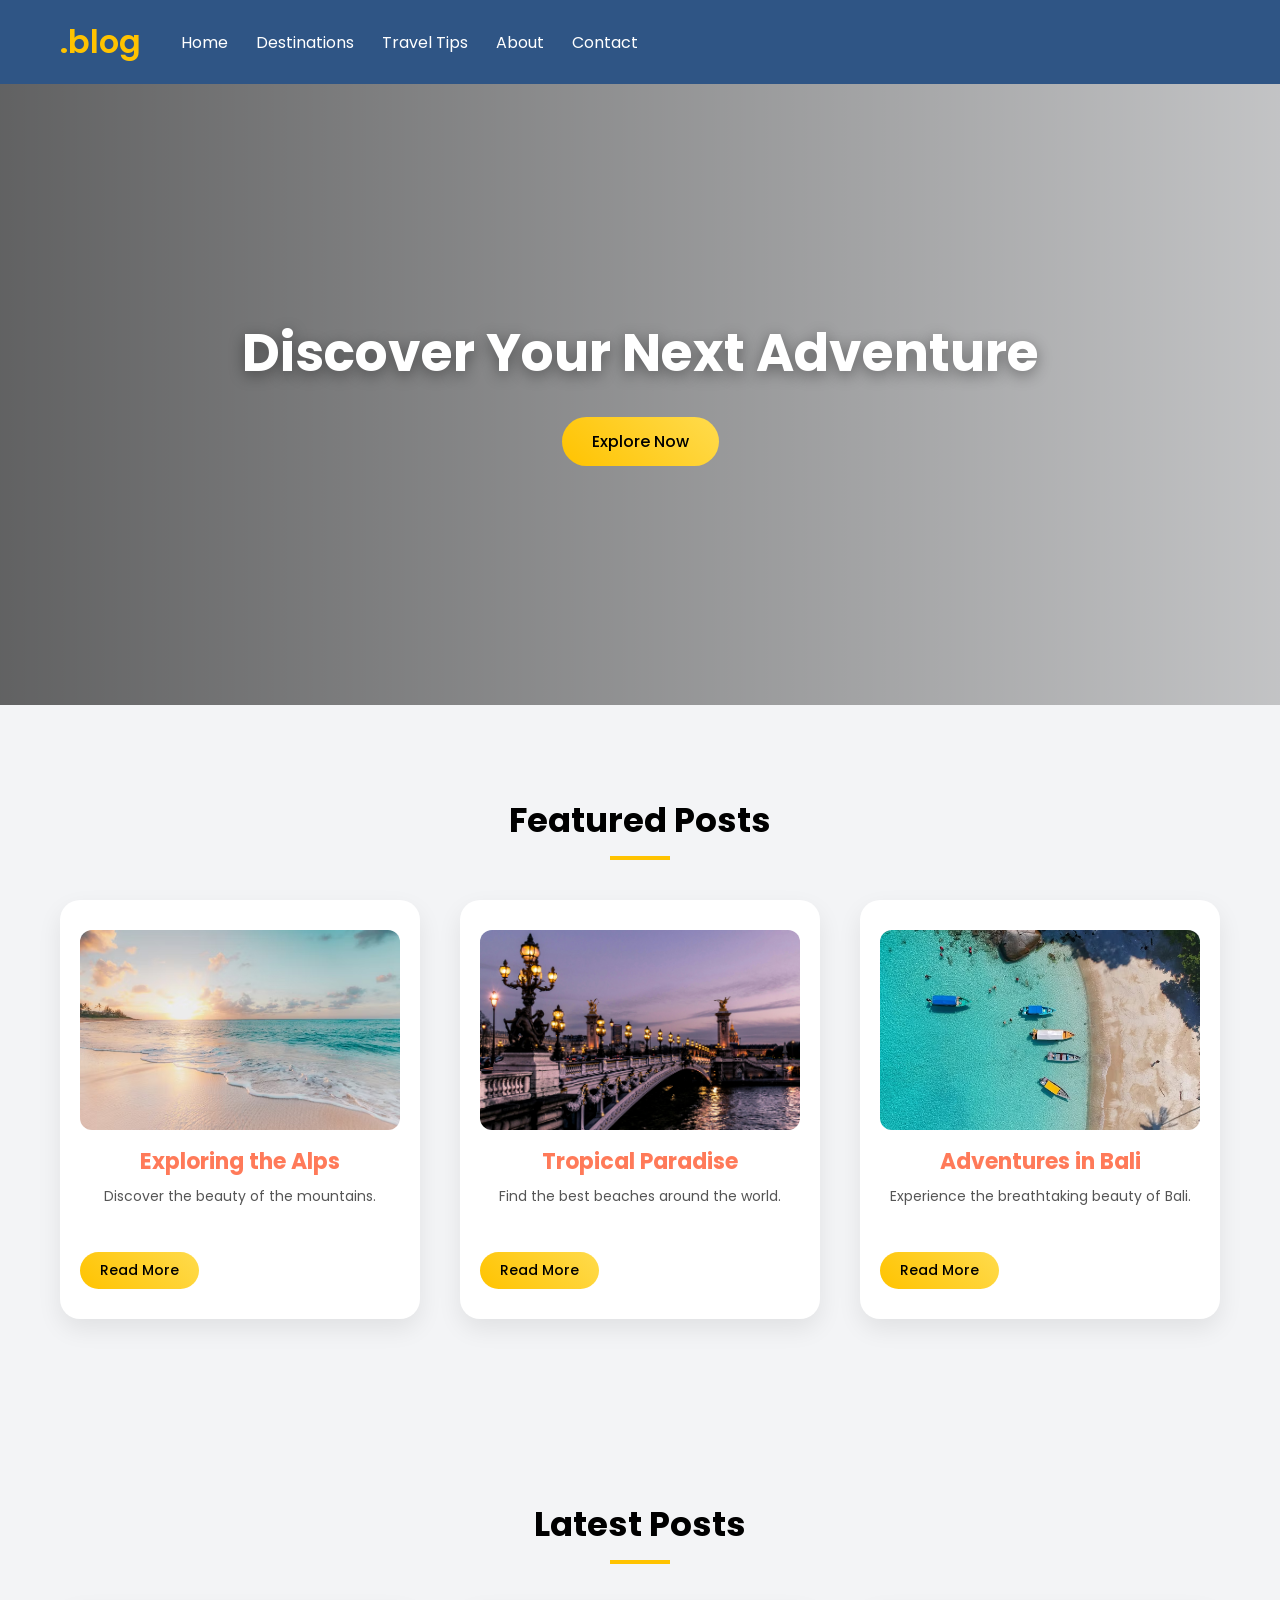
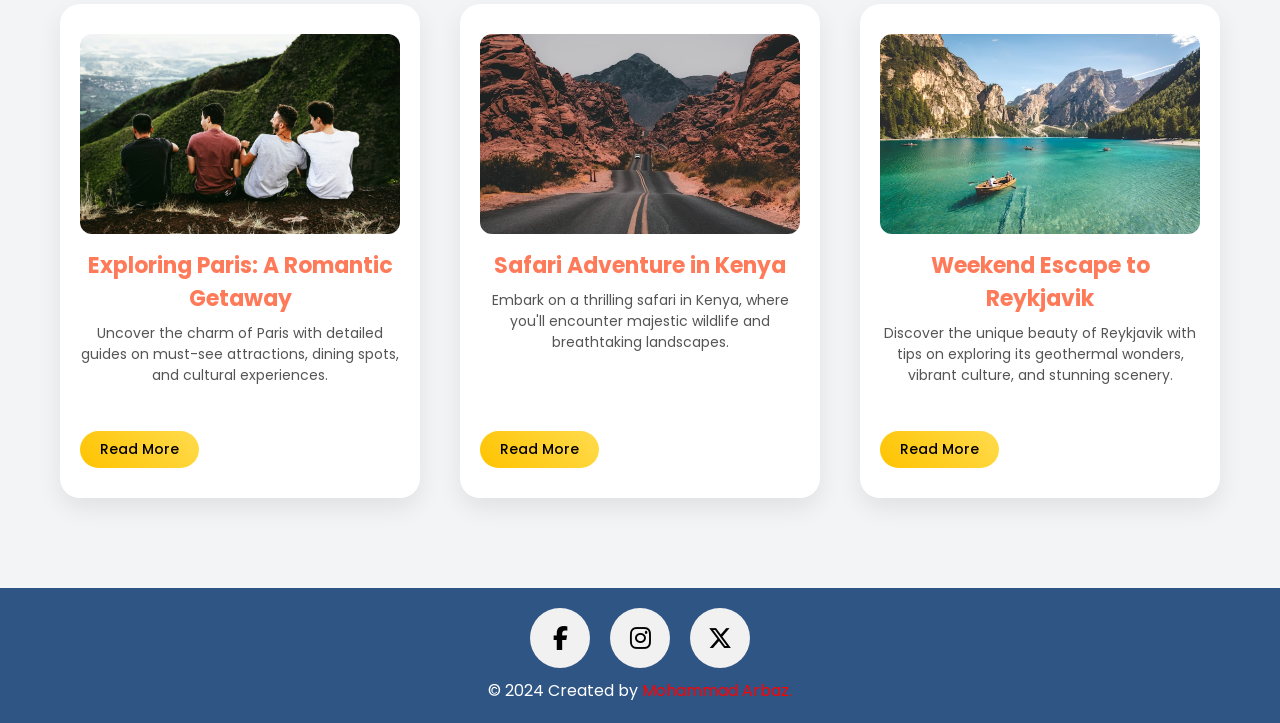
==== index.html @ c37733c9 "Travel Blog" ====
<!doctype html>
<html lang="en">
  <head>
    <meta charset="UTF-8" />
    <meta name="viewport" content="width=device-width, initial-scale=1.0" />
    <title>Travel Blog - Discover Your Next Adventure</title>
    <link rel="stylesheet" href="style.css" />
    <link
      rel="stylesheet"
      href="https://cdnjs.cloudflare.com/ajax/libs/font-awesome/6.5.0/css/all.min.css"
    />
  </head>

  <body>
    <header>
      <a href="#" class="logo">.blog</a>
      <nav>
        <a href="index.html">Home</a>
        <a href="destinations.html">Destinations</a>
        <a href="travel-tips.html">Travel Tips</a>
        <a href="about.html">About</a>
        <a href="contact.html">Contact</a>
      </nav>
    </header>

    <section
      class="hero"
      style="
        background-image: url(img/h1.jpg);
      "
    >
      <div class="hero-content">
        <h1>Discover Your Next Adventure</h1>
        <a href="#featured" class="btn">Explore Now</a>
      </div>
    </section>

    <section class="section" id="featured">
      <h2>Featured Posts</h2>
      <div class="underline"></div>

      <div class="grid">
        <div class="card">
          <img
            src="img/f1.avif"
          />
          <h3>Exploring the Alps</h3>
          <p>Discover the beauty of the mountains.</p>
          <a href="#" class="btn small">Read More</a>
        </div>

        <div class="card">
          <img
            src="img/f2.jpg"
          />
          <h3>Tropical Paradise</h3>
          <p>Find the best beaches around the world.</p>
          <a href="#" class="btn small">Read More</a>
        </div>

        <div class="card">
          <img
            src="img/f3.avif"
          />
          <h3>Adventures in Bali</h3>
          <p>Experience the breathtaking beauty of Bali.</p>
          <a href="#" class="btn small">Read More</a>
        </div>
      </div>
    </section>

    <section class="section">
      <h2>Latest Posts</h2>
      <div class="underline"></div>

      <div class="grid">
        <div class="card">
          <img
            src="img/l1.jpg"
          />
          <h3>Exploring Paris: A Romantic Getaway</h3>
          <p>
            Uncover the charm of Paris with detailed guides on must-see
            attractions, dining spots, and cultural experiences.
          </p>
          <a href="#" class="btn small">Read More</a>
        </div>

        <div class="card">
          <img
            src="img/l2.avif"
          />
          <h3>Safari Adventure in Kenya</h3>
          <p>
            Embark on a thrilling safari in Kenya, where you'll encounter
            majestic wildlife and breathtaking landscapes.
          </p>
          <a href="#" class="btn small">Read More</a>
        </div>

        <div class="card">
          <img
            src="img/l3.avif"
          />
          <h3>Weekend Escape to Reykjavik</h3>
          <p>
            Discover the unique beauty of Reykjavik with tips on exploring its
            geothermal wonders, vibrant culture, and stunning scenery.
          </p>
          <a href="#" class="btn small">Read More</a>
        </div>
      </div>
    </section>
    <footer>
      <div class="social">
        <a href="#"><i class="fab fa-facebook-f"></i></a>
        <a href="#"><i class="fab fa-instagram"></i></a>
        <a href="#"><i class="fab fa-x-twitter"></i></a>
      </div>
      <p>© 2024 Created by <span style="color: red;">Mohammad Arbaz.</span></p>
    </footer>
  </body>
</html>
---- style.css ----
@import url("https://fonts.googleapis.com/css2?family=Poppins:wght@400;500;600&display=swap");

* {
  margin: 0;
  padding: 0;
  box-sizing: border-box;
  font-family: "Poppins", sans-serif;
}
html {
  scroll-behavior: smooth;
}
body {
  background-color: #f3f4f6;
}
header {
  position: fixed;
  width: 100%;
  top: 0;
  background-color: #2f5585;
  display: flex;
  align-items: center;
  padding: 18px 60px;
  z-index: 1000;
}
.logo {
  font-size: 32px;
  font-weight: 600;
  color: #ffc300;
  margin-right: 40px;
  text-decoration: none;
}
nav {
  display: flex;
}
nav a {
  color: white;
  margin-right: 28px;
  text-decoration: none;
  font-size: 16px;
  transition: 0.3s;
}
nav a:hover {
  color: #ffc300;
}
.hero {
  margin-top: 75px;
  height: 70vh;
  background-position: center;
  background-repeat: no-repeat;
  background-size: cover;
  display: flex;
  justify-content: center;
  align-items: center;
  position: relative;
}
.hero::after {
  content: "";
  position: absolute;
  width: 100%;
  height: 100%;
  background: linear-gradient(to right, rgba(0, 0, 0, 0.6), rgba(0, 0, 0, 0.2));
}
.hero-content {
  position: relative;
  z-index: 10;
  text-align: center;
  color: white;
}
.hero h1 {
  font-size: 52px;
  text-shadow: 0 4px 15px rgba(0, 0, 0, 0.4);
}
.btn {
  margin-top: 25px;
  padding: 12px 30px;
  background: linear-gradient(45deg, #ffc300, #ffdb4d);
  border-radius: 30px;
  text-decoration: none;
  color: black;
  font-weight: 500;
  display: inline-block;
  transition: 0.3s;
}
.btn:hover {
  transform: translateY(-4px);
  box-shadow: 0 10px 25px rgba(0, 0, 0, 0.2);
}
.btn.small {
  padding: 8px 20px;
  font-size: 14px;
}
.section {
  padding: 90px 60px;
  text-align: center;
}
.section h2 {
  font-size: 34px;
}
.underline {
  width: 60px;
  height: 4px;
  background-color: #ffc300;
  margin: 10px auto 40px;
}
.grid {
  display: grid;
  grid-template-columns: repeat(3, 1fr);
  gap: 30px;
}
.card {
  background: white;
  padding: 18px;
  border-radius: 18px;
  text-align: left;
  box-shadow: 0 10px 25px rgba(0, 0, 0, 0.06);
  transition: 0.4s;
  display: flex;
  flex-direction: column;
}
.card:hover {
  transform: translateY(-10px);
  box-shadow: 0 20px 40px rgba(0, 0, 0, 0.12);
}
.card img {
  width: 100%;
  height: 200px;
  border-radius: 12px;
  object-fit: cover;
  transition: 0.4s;
}
.card:hover img {
  transform: scale(1.08);
}
.card h3 {
  margin: 15px 0 8px;
  font-size: 20px;
}
.card p {
  color: #666;
  font-size: 14px;
  margin-bottom: 20px;
  flex-grow: 1;
}
.card .btn.small {
  align-self: flex-start;
}
.about-flex {
  display: flex;
  align-items: center;
  gap: 60px;
  text-align: left;
}
.about-img img {
  width: 620px;
}
.about-text {
  font-size: 18px;
  color: #444;
  line-height: 1.8;
}
.grid {
  display: grid;
  grid-template-columns: repeat(3, 1fr);
  gap: 40px;
}
.card {
  background: #fff;
  padding: 30px 20px;
  border-radius: 20px;
  text-align: center;
  box-shadow: 0 10px 25px rgba(0, 0, 0, 0.08);
}
.circle {
  width: 150px;
  height: 150px;
  border-radius: 50%;
  object-fit: cover;
  margin-bottom: 15px;
}
.card h3 {
  color: #ff7a59;
  font-size: 22px;
}
.role {
  color: #666;
  font-size: 14px;
  margin: 10px 0;
}
.card p {
  font-size: 14px;
  color: #555;
}
.values {
  max-width: 800px;
  margin: auto;
  text-align: left;
  line-height: 2;
  font-size: 16px;
  color: #444;
}
.circle {
  width: 120px;
  height: 120px;
  border-radius: 50%;
  object-fit: cover;
  margin-bottom: 10px;
}
.center {
  text-align: center;
}
.values {
  max-width: 800px;
  margin: auto;
  text-align: left;
  line-height: 1.8;
}
form {
  max-width: 600px;
  margin: auto;
}
form input,
form textarea {
  width: 100%;
  padding: 12px;
  margin: 10px 0;
  border-radius: 6px;
  border: 1px solid #ccc;
}
form textarea {
  height: 120px;
}
iframe {
  border-radius: 12px;
  margin-top: 20px;
}
footer {
  background: #2f5585;
  color: white;
  text-align: center;
  padding: 40px;
}
.social span {
  margin: 0 10px;
  font-size: 20px;
}
footer {
  text-align: center;
  padding: 20px;
}
.social {
  display: flex;
  justify-content: center;
  gap: 20px;
  margin-bottom: 10px;
}
.social a {
  width: 60px;
  height: 60px;
  background: #f1f1f1;
  border-radius: 50%;
  display: flex;
  align-items: center;
  justify-content: center;
  text-decoration: none;
  transition: 0.3s ease;
}
.social a i {
  font-size: 24px;
  color: #000;
}
.social a:hover {
  transform: scale(1.1);
}
.social a:nth-child(1):hover {
  background: #1877f2; 
}
.social a:nth-child(2):hover {
  background: radial-gradient(
    circle at 30% 107%,
    #fdf497 0%,
    #fdf497 5%,
    #fd5949 45%,
    #d6249f 60%,
    #285aeb 90%
  );
}
.social a:nth-child(3):hover {
  background: #000; 
}
.social a:hover i {
  color: #fff;
}
@media (max-width: 900px) {
  header {
    padding: 15px 20px;
  }
  nav a {
    margin-right: 15px;
    font-size: 14px;
  }
  .hero {
    height: 50vh;
  }
  .hero h1 {
    font-size: 28px;
  }
  .grid {
    grid-template-columns: repeat(2, 1fr);
  }
  .section {
    padding: 60px 20px;
  }
  .about-flex {
    flex-direction: column;
    text-align: center;
  }
}
@media (max-width: 600px) {
  header {
    flex-direction: column;
  }
  nav {
    flex-wrap: wrap;
    justify-content: center;
    margin-top: 10px;
  }
  .grid {
    grid-template-columns: 1fr;
  }
}
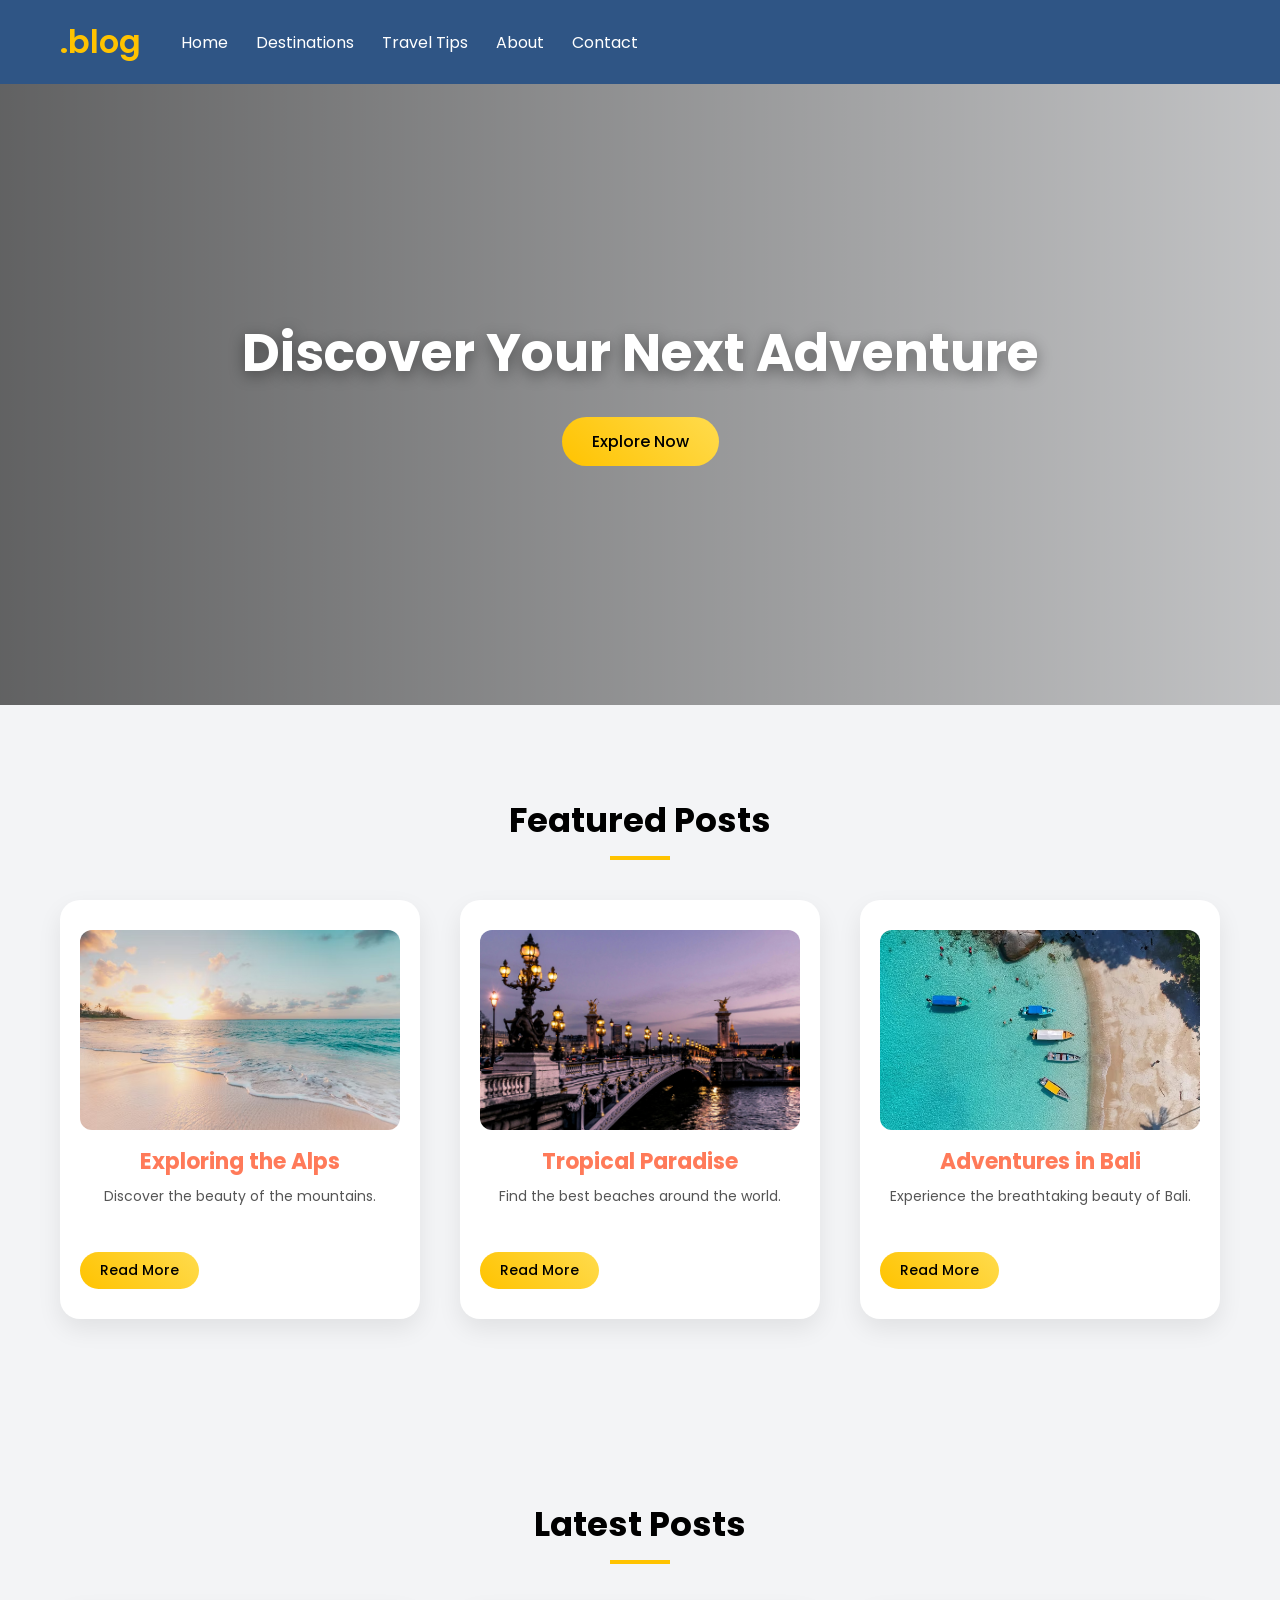
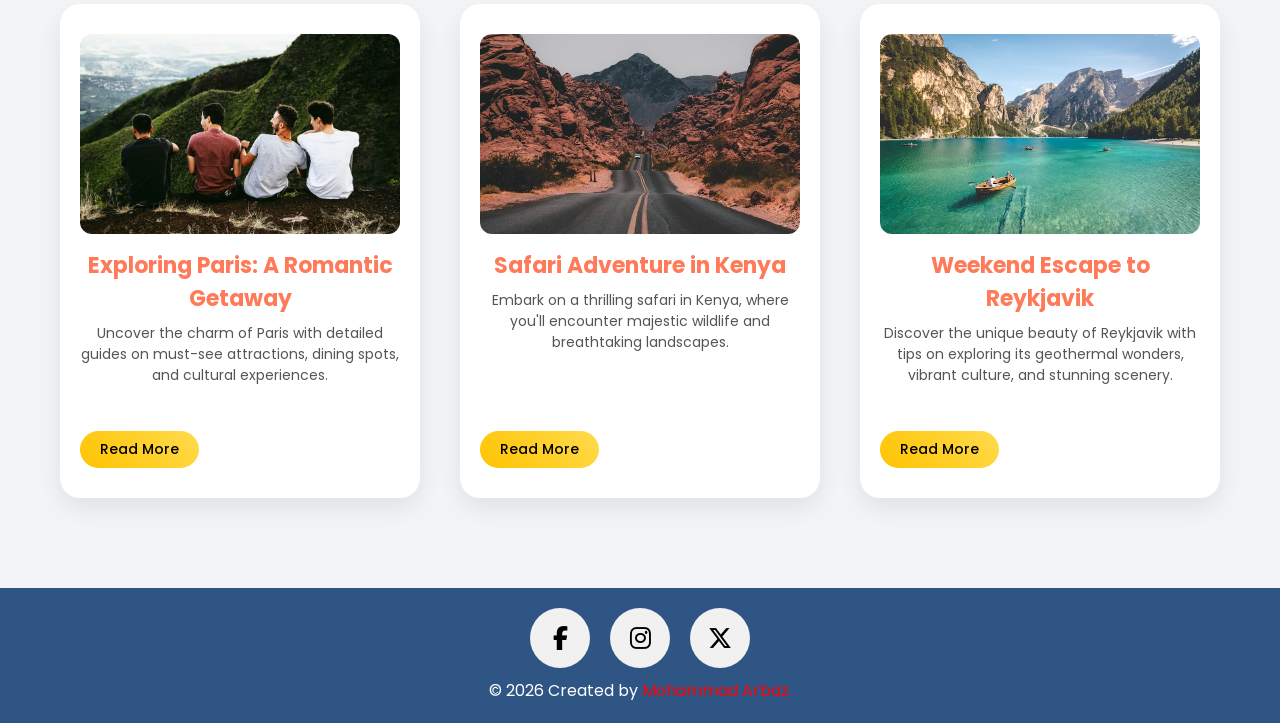
==== commit 7fcc3c2f: "index.html" ====
--- a/index.html
+++ b/index.html
@@ -117,7 +117,7 @@
         <a href="#"><i class="fab fa-instagram"></i></a>
         <a href="#"><i class="fab fa-x-twitter"></i></a>
       </div>
-      <p>© 2024 Created by <span style="color: red;">Mohammad Arbaz.</span></p>
+      <p>© 2026 Created by <span style="color: red;">Mohammad Arbaz.</span></p>
     </footer>
   </body>
 </html>
